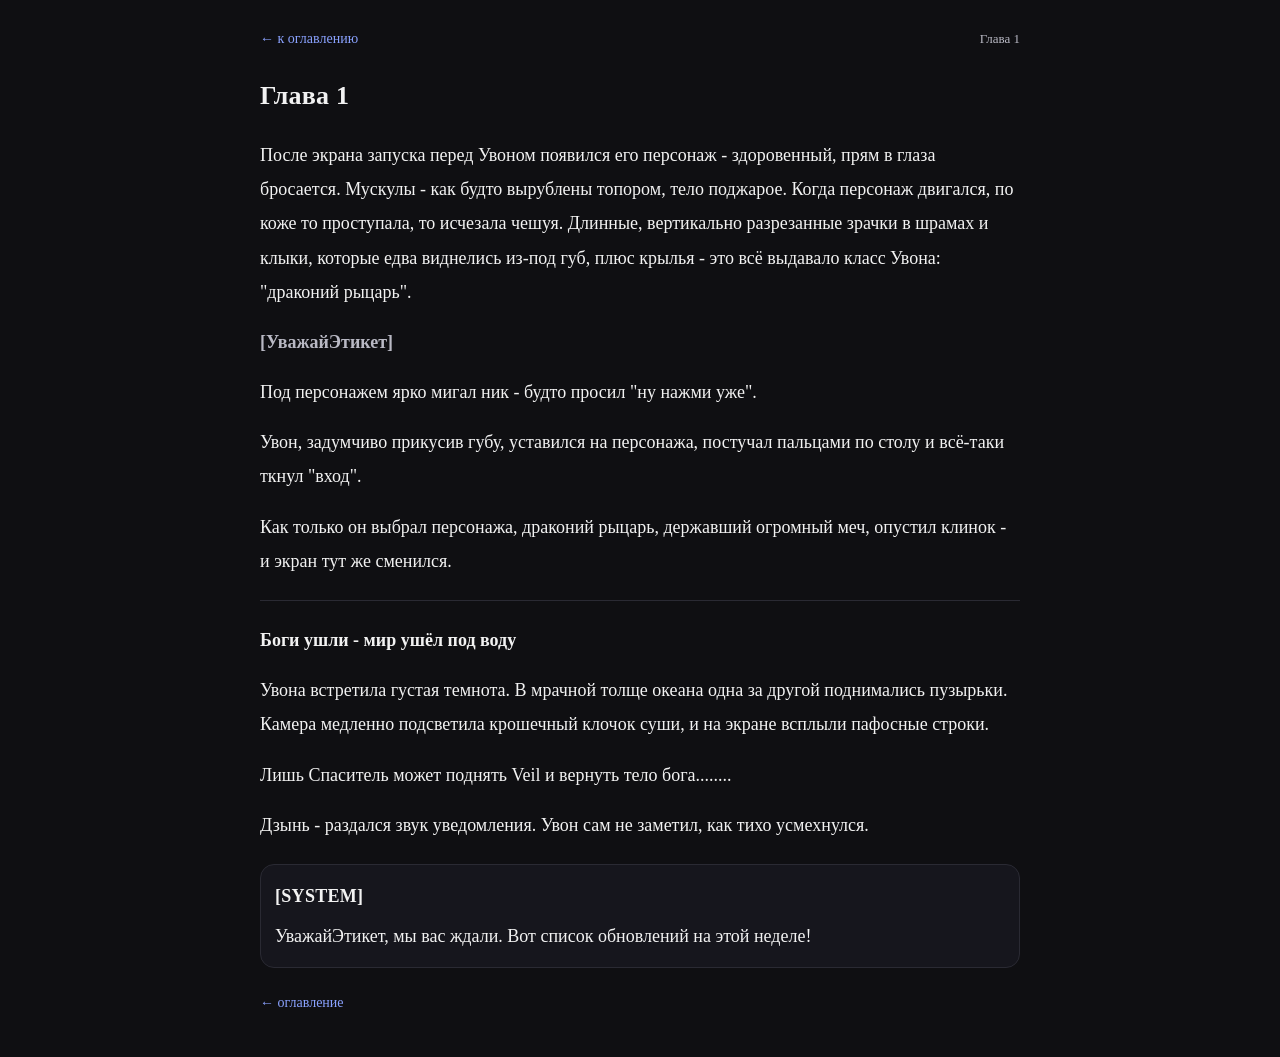
==== chapter1.html @ 2fe67b8a "Create chapter1.html" ====
<!DOCTYPE html>
<html lang="ru">
<head>
  <meta charset="UTF-8" />
  <meta name="viewport" content="width=device-width, initial-scale=1.0" />
  <title>Глава 1</title>
  <style>
    :root{
      --bg:#0f0f12;
      --paper:#121218;
      --text:#f2f2f2;
      --muted:#b9b9c4;
      --line:#2a2a33;
      --box:#16161d;
      --accent:#8aa2ff;
    }
    body{
      margin:0;
      background:var(--bg);
      color:var(--text);
      font-family: Georgia, "Times New Roman", serif;
      line-height:1.9;
      font-size:18px;
      -webkit-font-smoothing:antialiased;
      text-rendering:optimizeLegibility;
    }
    .wrap{
      max-width:760px;
      margin:0 auto;
      padding:26px 18px 40px;
    }
    .top{
      display:flex;
      align-items:center;
      justify-content:space-between;
      gap:12px;
      margin-bottom:18px;
    }
    .top a{
      color:var(--accent);
      text-decoration:none;
      font-size:14px;
    }
    h1{
      margin:10px 0 18px;
      font-size:26px;
      letter-spacing:0.2px;
    }
    .text{
      background:transparent;
    }
    p{
      margin:0 0 16px;
    }
    .nick{
      color:var(--muted);
      font-weight:700;
    }
    .system{
      border:1px solid var(--line);
      background:var(--box);
      border-radius:14px;
      padding:14px 14px;
      margin:22px 0;
    }
    .system .label{
      font-weight:800;
      letter-spacing:0.3px;
      margin-bottom:6px;
    }
    .system .msg{
      color:var(--text);
      margin:0;
    }
    .hr{
      height:1px;
      background:var(--line);
      margin:22px 0;
    }
    .nav{
      display:flex;
      justify-content:space-between;
      margin-top:22px;
      gap:12px;
    }
    .nav a{
      color:var(--accent);
      text-decoration:none;
      font-size:14px;
    }
  </style>
</head>

<body>
  <div class="wrap">
    <div class="top">
      <a href="index.html">← к оглавлению</a>
      <span style="color:var(--muted); font-size:13px;">Глава 1</span>
    </div>

    <h1>Глава 1</h1>

    <div class="text">
      <p>После экрана запуска перед Увоном появился его персонаж - здоровенный, прям в глаза бросается. Мускулы - как будто вырублены топором, тело поджарое. Когда персонаж двигался, по коже то проступала, то исчезала чешуя. Длинные, вертикально разрезанные зрачки в шрамах и клыки, которые едва виднелись из-под губ, плюс крылья - это всё выдавало класс Увона: "драконий рыцарь".</p>

      <p class="nick">[УважайЭтикет]</p>

      <p>Под персонажем ярко мигал ник - будто просил "ну нажми уже".</p>

      <p>Увон, задумчиво прикусив губу, уставился на персонажа, постучал пальцами по столу и всё-таки ткнул "вход".</p>

      <p>Как только он выбрал персонажа, драконий рыцарь, державший огромный меч, опустил клинок - и экран тут же сменился.</p>

      <div class="hr"></div>

      <p><b>Боги ушли - мир ушёл под воду</b></p>

      <p>Увона встретила густая темнота. В мрачной толще океана одна за другой поднимались пузырьки. Камера медленно подсветила крошечный клочок суши, и на экране всплыли пафосные строки.</p>

      <p>Лишь Спаситель может поднять Veil и вернуть тело бога........</p>

      <p>Дзынь - раздался звук уведомления. Увон сам не заметил, как тихо усмехнулся.</p>

      <div class="system">
        <div class="label">[SYSTEM]</div>
        <p class="msg">УважайЭтикет, мы вас ждали. Вот список обновлений на этой неделе!</p>
      </div>
    </div>

    <div class="nav">
      <a href="index.html">← оглавление</a>
      <span></span>
    </div>
  </div>
</body>
</html>
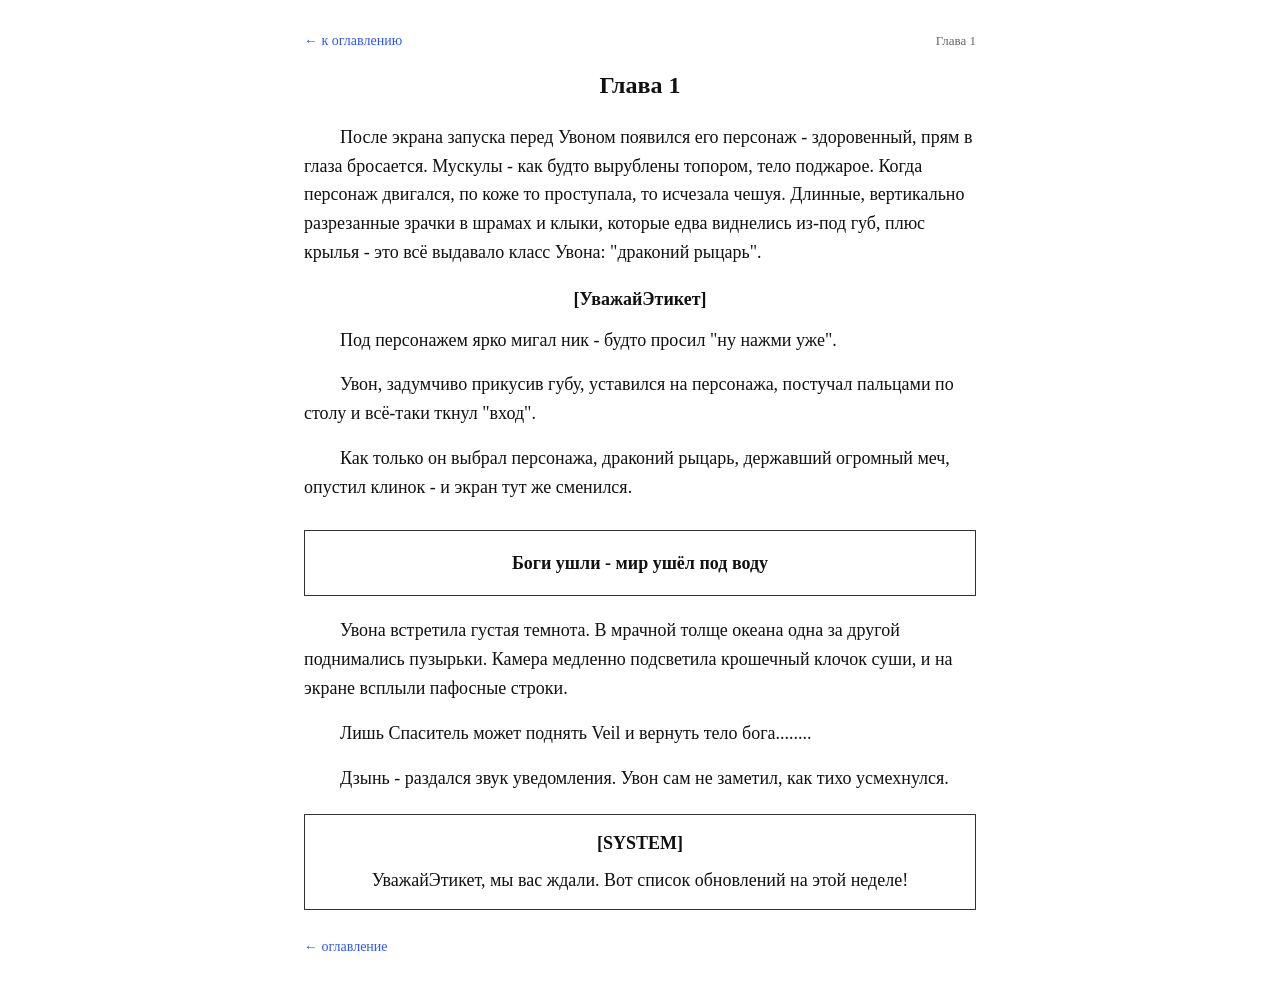
==== commit b1cc607d: "Update chapter1.html" ====
--- a/chapter1.html
+++ b/chapter1.html
@@ -4,87 +4,108 @@
   <meta charset="UTF-8" />
   <meta name="viewport" content="width=device-width, initial-scale=1.0" />
   <title>Глава 1</title>
+
   <style>
-    :root{
-      --bg:#0f0f12;
-      --paper:#121218;
-      --text:#f2f2f2;
-      --muted:#b9b9c4;
-      --line:#2a2a33;
-      --box:#16161d;
-      --accent:#8aa2ff;
-    }
     body{
       margin:0;
-      background:var(--bg);
-      color:var(--text);
-      font-family: Georgia, "Times New Roman", serif;
-      line-height:1.9;
+      background:#ffffff;
+      color:#111;
+      font-family:"Times New Roman", Georgia, serif;
+      line-height:1.6;
       font-size:18px;
       -webkit-font-smoothing:antialiased;
       text-rendering:optimizeLegibility;
     }
+
     .wrap{
-      max-width:760px;
+      max-width:42rem;      /* адаптивно, но не растягивается слишком широко */
       margin:0 auto;
-      padding:26px 18px 40px;
+      padding:30px 18px 44px;
     }
+
     .top{
       display:flex;
       align-items:center;
       justify-content:space-between;
       gap:12px;
-      margin-bottom:18px;
+      margin-bottom:14px;
     }
+
     .top a{
-      color:var(--accent);
+      color:#2f57ff;
       text-decoration:none;
       font-size:14px;
     }
+
+    .top span{
+      color:#666;
+      font-size:13px;
+    }
+
     h1{
       margin:10px 0 18px;
-      font-size:26px;
-      letter-spacing:0.2px;
+      font-size:24px;
+      font-weight:700;
+      text-align:center;
     }
-    .text{
-      background:transparent;
-    }
+
+    /* обычные абзацы - красная строка */
     p{
       margin:0 0 16px;
+      text-align:left;
+      text-indent:2em;      /* красная строка */
     }
+
+    /* ник по центру */
     .nick{
-      color:var(--muted);
+      text-align:center;
+      text-indent:0;
+      font-weight:700;
+      margin:18px 0 12px;
+    }
+
+    /* рамка */
+    .frame{
+      border:1.5px solid #333;
+      padding:18px 14px;
+      margin:28px auto 20px;
+    }
+
+    /* текст внутри рамки - по центру, без красной строки */
+    .frame p{
+      text-align:center;
+      text-indent:0;
+      margin:0;
       font-weight:700;
     }
+
     .system{
-      border:1px solid var(--line);
-      background:var(--box);
-      border-radius:14px;
+      border:1.2px solid #333;
       padding:14px 14px;
       margin:22px 0;
     }
+
     .system .label{
-      font-weight:800;
-      letter-spacing:0.3px;
-      margin-bottom:6px;
+      font-weight:700;
+      text-align:center;
+      margin:0 0 8px;
     }
-    .system .msg{
-      color:var(--text);
+
+    .system p{
       margin:0;
+      text-indent:0;
+      text-align:center; /* если хочешь системку тоже по центру */
     }
-    .hr{
-      height:1px;
-      background:var(--line);
-      margin:22px 0;
-    }
+
     .nav{
       display:flex;
       justify-content:space-between;
-      margin-top:22px;
+      margin-top:26px;
       gap:12px;
     }
+
     .nav a{
-      color:var(--accent);
+      color:#2f57ff;
       text-decoration:none;
       font-size:14px;
     }
@@ -95,36 +116,34 @@
   <div class="wrap">
     <div class="top">
       <a href="index.html">← к оглавлению</a>
-      <span style="color:var(--muted); font-size:13px;">Глава 1</span>
+      <span>Глава 1</span>
     </div>
 
     <h1>Глава 1</h1>
 
-    <div class="text">
-      <p>После экрана запуска перед Увоном появился его персонаж - здоровенный, прям в глаза бросается. Мускулы - как будто вырублены топором, тело поджарое. Когда персонаж двигался, по коже то проступала, то исчезала чешуя. Длинные, вертикально разрезанные зрачки в шрамах и клыки, которые едва виднелись из-под губ, плюс крылья - это всё выдавало класс Увона: "драконий рыцарь".</p>
+    <p>После экрана запуска перед Увоном появился его персонаж - здоровенный, прям в глаза бросается. Мускулы - как будто вырублены топором, тело поджарое. Когда персонаж двигался, по коже то проступала, то исчезала чешуя. Длинные, вертикально разрезанные зрачки в шрамах и клыки, которые едва виднелись из-под губ, плюс крылья - это всё выдавало класс Увона: "драконий рыцарь".</p>
 
-      <p class="nick">[УважайЭтикет]</p>
+    <p class="nick">[УважайЭтикет]</p>
 
-      <p>Под персонажем ярко мигал ник - будто просил "ну нажми уже".</p>
+    <p>Под персонажем ярко мигал ник - будто просил "ну нажми уже".</p>
 
-      <p>Увон, задумчиво прикусив губу, уставился на персонажа, постучал пальцами по столу и всё-таки ткнул "вход".</p>
+    <p>Увон, задумчиво прикусив губу, уставился на персонажа, постучал пальцами по столу и всё-таки ткнул "вход".</p>
 
-      <p>Как только он выбрал персонажа, драконий рыцарь, державший огромный меч, опустил клинок - и экран тут же сменился.</p>
+    <p>Как только он выбрал персонажа, драконий рыцарь, державший огромный меч, опустил клинок - и экран тут же сменился.</p>
 
-      <div class="hr"></div>
+    <div class="frame">
+      <p>Боги ушли - мир ушёл под воду</p>
+    </div>
 
-      <p><b>Боги ушли - мир ушёл под воду</b></p>
+    <p>Увона встретила густая темнота. В мрачной толще океана одна за другой поднимались пузырьки. Камера медленно подсветила крошечный клочок суши, и на экране всплыли пафосные строки.</p>
 
-      <p>Увона встретила густая темнота. В мрачной толще океана одна за другой поднимались пузырьки. Камера медленно подсветила крошечный клочок суши, и на экране всплыли пафосные строки.</p>
+    <p>Лишь Спаситель может поднять Veil и вернуть тело бога........</p>
 
-      <p>Лишь Спаситель может поднять Veil и вернуть тело бога........</p>
+    <p>Дзынь - раздался звук уведомления. Увон сам не заметил, как тихо усмехнулся.</p>
 
-      <p>Дзынь - раздался звук уведомления. Увон сам не заметил, как тихо усмехнулся.</p>
-
-      <div class="system">
-        <div class="label">[SYSTEM]</div>
-        <p class="msg">УважайЭтикет, мы вас ждали. Вот список обновлений на этой неделе!</p>
-      </div>
+    <div class="system">
+      <p class="label">[SYSTEM]</p>
+      <p>УважайЭтикет, мы вас ждали. Вот список обновлений на этой неделе!</p>
     </div>
 
     <div class="nav">
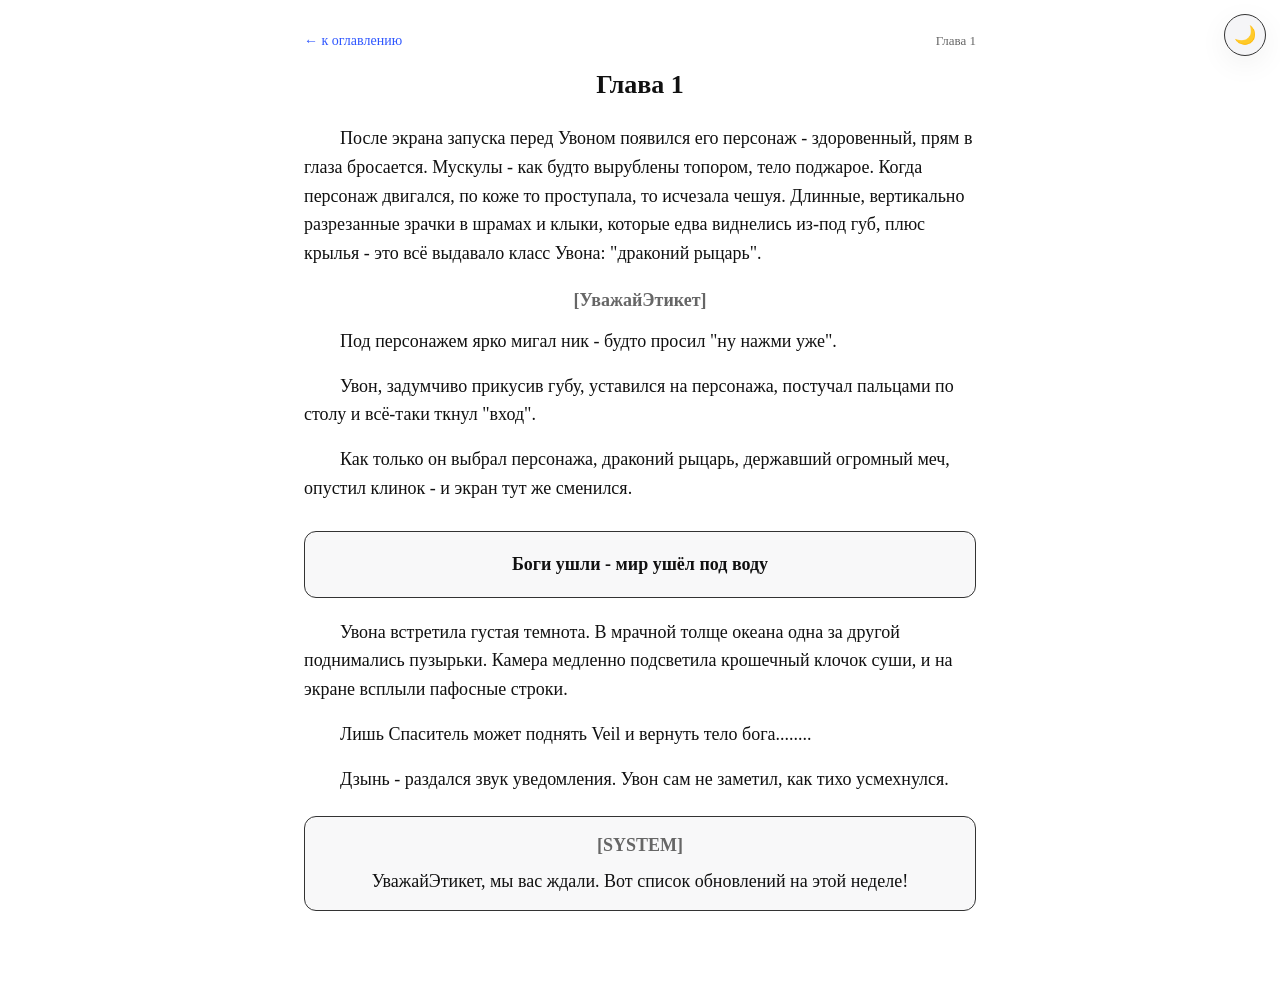
==== commit 61fb132e: "Update chapter1.html" ====
--- a/chapter1.html
+++ b/chapter1.html
@@ -4,115 +4,14 @@
   <meta charset="UTF-8" />
   <meta name="viewport" content="width=device-width, initial-scale=1.0" />
   <title>Глава 1</title>
-
-  <style>
-    body{
-      margin:0;
-      background:#ffffff;
-      color:#111;
-      font-family:"Times New Roman", Georgia, serif;
-      line-height:1.6;
-      font-size:18px;
-      -webkit-font-smoothing:antialiased;
-      text-rendering:optimizeLegibility;
-    }
-
-    .wrap{
-      max-width:42rem;      /* адаптивно, но не растягивается слишком широко */
-      margin:0 auto;
-      padding:30px 18px 44px;
-    }
-
-    .top{
-      display:flex;
-      align-items:center;
-      justify-content:space-between;
-      gap:12px;
-      margin-bottom:14px;
-    }
-
-    .top a{
-      color:#2f57ff;
-      text-decoration:none;
-      font-size:14px;
-    }
-
-    .top span{
-      color:#666;
-      font-size:13px;
-    }
-
-    h1{
-      margin:10px 0 18px;
-      font-size:24px;
-      font-weight:700;
-      text-align:center;
-    }
-
-    /* обычные абзацы - красная строка */
-    p{
-      margin:0 0 16px;
-      text-align:left;
-      text-indent:2em;      /* красная строка */
-    }
-
-    /* ник по центру */
-    .nick{
-      text-align:center;
-      text-indent:0;
-      font-weight:700;
-      margin:18px 0 12px;
-    }
-
-    /* рамка */
-    .frame{
-      border:1.5px solid #333;
-      padding:18px 14px;
-      margin:28px auto 20px;
-    }
-
-    /* текст внутри рамки - по центру, без красной строки */
-    .frame p{
-      text-align:center;
-      text-indent:0;
-      margin:0;
-      font-weight:700;
-    }
-
-    .system{
-      border:1.2px solid #333;
-      padding:14px 14px;
-      margin:22px 0;
-    }
-
-    .system .label{
-      font-weight:700;
-      text-align:center;
-      margin:0 0 8px;
-    }
-
-    .system p{
-      margin:0;
-      text-indent:0;
-      text-align:center; /* если хочешь системку тоже по центру */
-    }
-
-    .nav{
-      display:flex;
-      justify-content:space-between;
-      margin-top:26px;
-      gap:12px;
-    }
-
-    .nav a{
-      color:#2f57ff;
-      text-decoration:none;
-      font-size:14px;
-    }
-  </style>
+  <link rel="stylesheet" href="style.css" />
 </head>
 
 <body>
+  <button class="theme-btn" onclick="toggleTheme()" aria-label="Переключить тему" title="Тема">
+    <span class="theme-ico" id="themeIcon">🌙</span>
+  </button>
+
   <div class="wrap">
     <div class="top">
       <a href="index.html">← к оглавлению</a>
@@ -145,11 +44,8 @@
       <p class="label">[SYSTEM]</p>
       <p>УважайЭтикет, мы вас ждали. Вот список обновлений на этой неделе!</p>
     </div>
+  </div>
 
-    <div class="nav">
-      <a href="index.html">← оглавление</a>
-      <span></span>
-    </div>
-  </div>
+  <script src="theme.js"></script>
 </body>
 </html>
--- a/style.css
+++ b/style.css
@@ -0,0 +1,195 @@
+:root{
+  --bg:#ffffff;
+  --text:#111111;
+  --muted:#666666;
+  --line:#333333;
+  --card:#f5f5f7;
+  --link:#2f57ff;
+  --shadow: 0 8px 30px rgba(0,0,0,.06);
+}
+
+[data-theme="dark"]{
+  --bg:#0f0f12;
+  --text:#f2f2f2;
+  --muted:#b9b9c4;
+  --line:#2a2a33;
+  --card:#15151b;
+  --link:#8aa2ff;
+  --shadow: 0 10px 35px rgba(0,0,0,.35);
+}
+
+body{
+  margin:0;
+  background:var(--bg);
+  color:var(--text);
+  font-family:"Times New Roman", Georgia, serif;
+  line-height:1.6;
+  font-size:18px;
+  transition: background .25s ease, color .25s ease;
+  -webkit-font-smoothing:antialiased;
+  text-rendering:optimizeLegibility;
+}
+
+.wrap{
+  max-width:42rem;
+  margin:0 auto;
+  padding:30px 18px 60px;
+}
+
+a{
+  color:var(--link);
+  text-decoration:none;
+}
+
+h1{
+  margin:10px 0 18px;
+  font-size:26px;
+  text-align:center;
+}
+
+/* обычные абзацы - красная строка */
+p{
+  margin:0 0 16px;
+  text-align:left;
+  text-indent:2em;
+}
+
+/* ник по центру */
+.nick{
+  text-align:center;
+  text-indent:0;
+  font-weight:700;
+  margin:18px 0 12px;
+  color:var(--muted);
+}
+
+/* верхняя панель */
+.top{
+  display:flex;
+  align-items:center;
+  justify-content:space-between;
+  gap:12px;
+  margin-bottom:12px;
+}
+
+.top a{
+  font-size:14px;
+}
+
+.top span{
+  color:var(--muted);
+  font-size:13px;
+}
+
+/* карточки оглавления */
+.list{
+  display:grid;
+  gap:12px;
+}
+
+.card{
+  display:block;
+  background:var(--card);
+  border:1px solid var(--line);
+  border-radius:14px;
+  padding:14px 14px;
+  color:var(--text);
+  box-shadow: var(--shadow);
+  transition: transform .12s ease, border-color .12s ease;
+}
+
+.card:hover{
+  transform: translateY(-1px);
+  border-color: color-mix(in srgb, var(--line) 70%, var(--link) 30%);
+}
+
+.card .title{
+  margin:0 0 6px;
+  font-weight:700;
+  font-size:18px;
+  text-indent:0;
+}
+
+.card .meta{
+  margin:0;
+  color:var(--muted);
+  font-size:14px;
+  text-indent:0;
+}
+
+/* рамка */
+.frame{
+  border:1.5px solid var(--line);
+  padding:18px 14px;
+  margin:28px auto 20px;
+  border-radius:12px;
+  background: color-mix(in srgb, var(--card) 70%, transparent);
+}
+
+.frame p{
+  text-align:center;
+  text-indent:0;
+  margin:0;
+  font-weight:700;
+}
+
+/* system */
+.system{
+  border:1.2px solid var(--line);
+  padding:14px;
+  margin:22px 0;
+  border-radius:12px;
+  background: color-mix(in srgb, var(--card) 70%, transparent);
+}
+
+.system .label{
+  text-align:center;
+  font-weight:700;
+  margin:0 0 8px;
+  color:var(--muted);
+  text-indent:0;
+}
+
+.system p{
+  margin:0;
+  text-indent:0;
+  text-align:center;
+}
+
+/* кнопка темы */
+.theme-btn{
+  position:fixed;
+  top:14px;
+  right:14px;
+  width:42px;
+  height:42px;
+  border-radius:999px;
+  border:1px solid var(--line);
+  background:var(--card);
+  color:var(--text);
+  box-shadow: var(--shadow);
+  cursor:pointer;
+  display:flex;
+  align-items:center;
+  justify-content:center;
+  transition: transform .12s ease, background .25s ease, color .25s ease;
+  user-select:none;
+}
+
+.theme-btn:hover{
+  transform: scale(1.03);
+}
+
+.theme-ico{
+  font-size:18px;
+  line-height:1;
+}
+
+/* подпись в оглавлении */
+.sub{
+  margin:0 0 22px;
+  text-align:center;
+  color:var(--muted);
+  font-size:14px;
+  text-indent:0;
+}
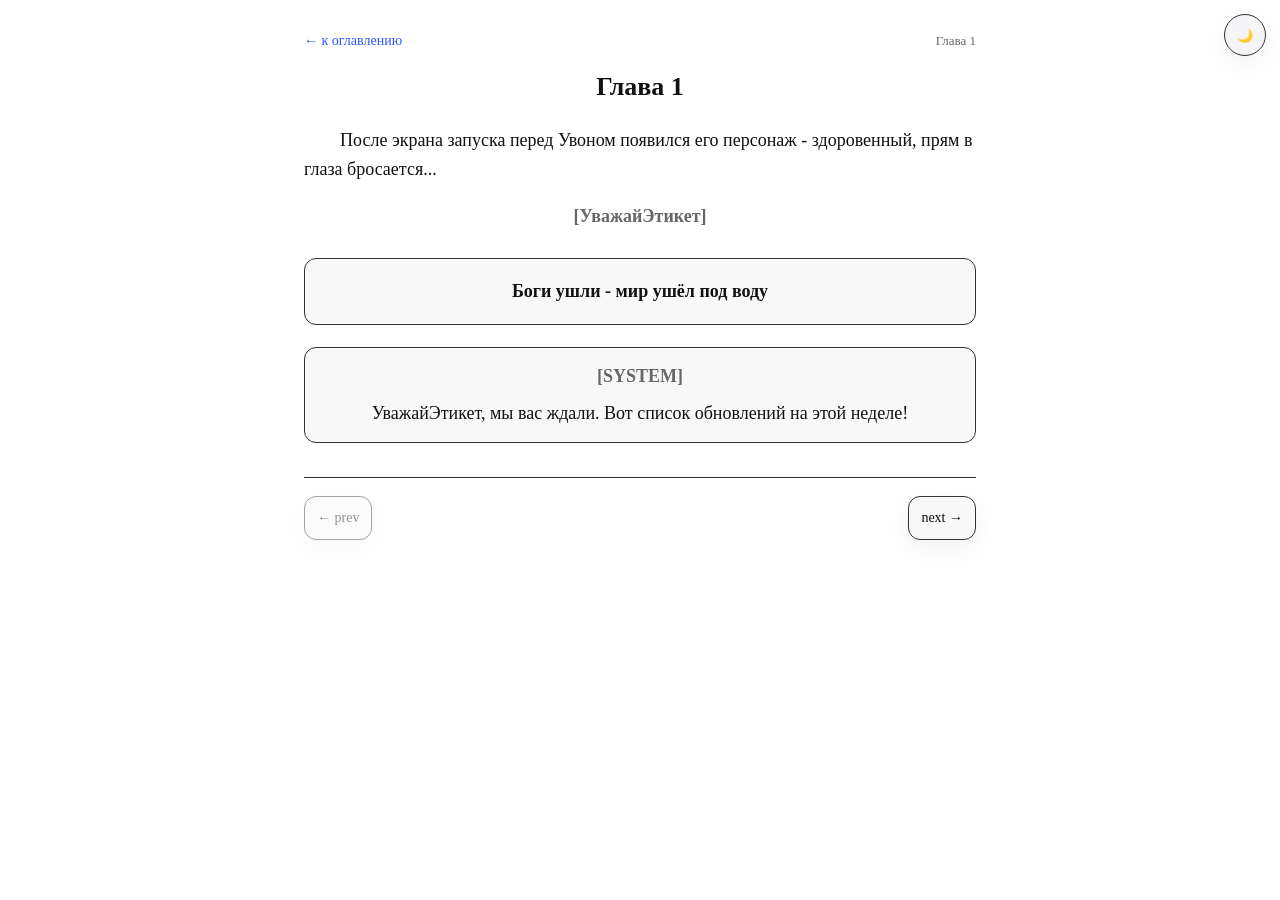
==== commit 532242b6: "Update chapter1.html" ====
--- a/chapter1.html
+++ b/chapter1.html
@@ -7,45 +7,26 @@
   <link rel="stylesheet" href="style.css" />
 </head>
 
-<body>
-  <button class="theme-btn" onclick="toggleTheme()" aria-label="Переключить тему" title="Тема">
-    <span class="theme-ico" id="themeIcon">🌙</span>
-  </button>
+<body data-title="Глава 1" data-label="Глава 1" data-prev="" data-next="chapter2.html">
+  <div class="wrap">
+    <div id="site-header"></div>
 
-  <div class="wrap">
-    <div class="top">
-      <a href="index.html">← к оглавлению</a>
-      <span>Глава 1</span>
-    </div>
-
-    <h1>Глава 1</h1>
-
-    <p>После экрана запуска перед Увоном появился его персонаж - здоровенный, прям в глаза бросается. Мускулы - как будто вырублены топором, тело поджарое. Когда персонаж двигался, по коже то проступала, то исчезала чешуя. Длинные, вертикально разрезанные зрачки в шрамах и клыки, которые едва виднелись из-под губ, плюс крылья - это всё выдавало класс Увона: "драконий рыцарь".</p>
+    <p>После экрана запуска перед Увоном появился его персонаж - здоровенный, прям в глаза бросается...</p>
 
     <p class="nick">[УважайЭтикет]</p>
-
-    <p>Под персонажем ярко мигал ник - будто просил "ну нажми уже".</p>
-
-    <p>Увон, задумчиво прикусив губу, уставился на персонажа, постучал пальцами по столу и всё-таки ткнул "вход".</p>
-
-    <p>Как только он выбрал персонажа, драконий рыцарь, державший огромный меч, опустил клинок - и экран тут же сменился.</p>
 
     <div class="frame">
       <p>Боги ушли - мир ушёл под воду</p>
     </div>
 
-    <p>Увона встретила густая темнота. В мрачной толще океана одна за другой поднимались пузырьки. Камера медленно подсветила крошечный клочок суши, и на экране всплыли пафосные строки.</p>
-
-    <p>Лишь Спаситель может поднять Veil и вернуть тело бога........</p>
-
-    <p>Дзынь - раздался звук уведомления. Увон сам не заметил, как тихо усмехнулся.</p>
-
     <div class="system">
       <p class="label">[SYSTEM]</p>
       <p>УважайЭтикет, мы вас ждали. Вот список обновлений на этой неделе!</p>
     </div>
+
+    <div id="site-footer"></div>
   </div>
 
-  <script src="theme.js"></script>
+  <script src="site.js"></script>
 </body>
 </html>
--- a/style.css
+++ b/style.css
@@ -193,3 +193,54 @@
   font-size:14px;
   text-indent:0;
 }
+/* header layout */
+.top{
+  display:flex;
+  align-items:center;
+  justify-content:space-between;
+  gap:12px;
+  margin-bottom:14px;
+}
+
+.back-link{
+  font-size:14px;
+}
+
+.top-right{
+  display:flex;
+  align-items:center;
+  gap:10px;
+}
+
+.chapter-label{
+  color:var(--muted);
+  font-size:13px;
+}
+
+/* footer nav */
+.footer-nav{
+  margin-top:34px;
+  padding-top:18px;
+  border-top:1px solid var(--line);
+  display:flex;
+  justify-content:space-between;
+  gap:12px;
+}
+
+.nav-btn{
+  display:inline-flex;
+  align-items:center;
+  justify-content:center;
+  padding:10px 12px;
+  border:1px solid var(--line);
+  border-radius:12px;
+  background: color-mix(in srgb, var(--card) 70%, transparent);
+  box-shadow: var(--shadow);
+  font-size:14px;
+  color:var(--text);
+}
+
+.nav-btn[aria-disabled="true"]{
+  opacity:.45;
+  pointer-events:none;
+}
